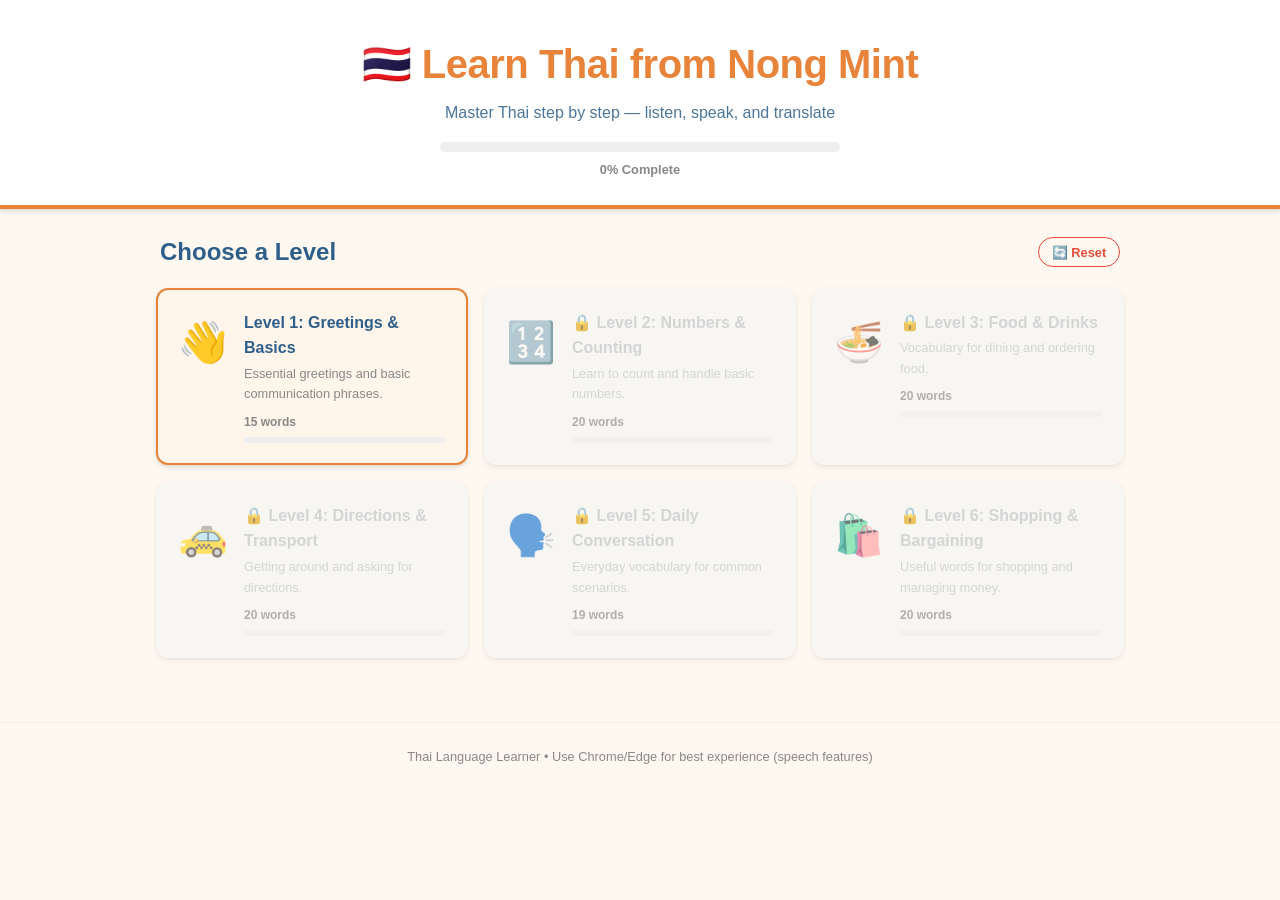
==== index.html @ efaf11dc "Initial commit: Thai language learning web app with AI audio voice and progressive levels" ====
<!DOCTYPE html>
<html lang="en">
<head>
  <meta charset="UTF-8">
  <meta name="viewport" content="width=device-width, initial-scale=1.0">
  <title>🇹🇭 Learn Thai from Nong Mint</title>
  <link rel="stylesheet" href="styles.css">
  <script src="https://code.responsivevoice.org/responsivevoice.js?key=pVaOHqtc"></script>
</head>
<body>
  <!-- ============ APP HEADER ============ -->
  <header id="app-header">
    <h1 class="app-title">🇹🇭 Learn Thai from Nong Mint</h1>
    <p class="app-subtitle">Master Thai step by step — listen, speak, and translate</p>
    <div class="overall-progress">
      <div class="progress-bar">
        <div class="progress-bar-fill" id="overall-progress-fill"></div>
      </div>
      <span class="progress-text" id="overall-progress-text">0% Complete</span>
    </div>
  </header>

  <main id="app-main">

    <!-- ============ VIEW: LEVEL SELECT ============ -->
    <section id="view-levels" class="view">
      <div class="section-header">
        <h2>Choose a Level</h2>
        <button class="reset-btn" id="reset-progress-btn" title="Reset all progress">🔄 Reset</button>
      </div>
      <div class="level-grid" id="level-grid">
        <!-- Dynamically populated -->
      </div>
    </section>

    <!-- ============ VIEW: MODE SELECT ============ -->
    <section id="view-modes" class="view hidden">
      <button class="back-btn back-to-levels">← Back to Levels</button>
      <div class="mode-header">
        <h2 id="mode-level-title"></h2>
        <p id="mode-level-desc"></p>
      </div>
      <div class="mode-selector">
        <button class="mode-btn" id="mode-learn-btn">
          <span class="mode-icon">📖</span>
          <span class="mode-name">Learn</span>
          <span class="mode-desc">Browse vocabulary cards with audio</span>
        </button>
        <button class="mode-btn" id="mode-quiz-btn">
          <span class="mode-icon">🎧</span>
          <span class="mode-name">Listen & Translate</span>
          <span class="mode-desc">Hear Thai, pick the English meaning</span>
        </button>
        <button class="mode-btn" id="mode-speak-btn">
          <span class="mode-icon">🗣️</span>
          <span class="mode-name">Speak & Match</span>
          <span class="mode-desc">See English, speak the Thai word</span>
        </button>
      </div>
    </section>

    <!-- ============ VIEW: LEARN MODE ============ -->
    <section id="view-learn" class="view hidden">
      <div class="learn-topbar">
        <button class="back-btn back-to-modes">← Back</button>
        <span class="card-counter" id="learn-card-counter">1 / 15</span>
      </div>
      <div class="learn-container">
        <div class="vocab-card">
          <div class="vocab-type" id="learn-type">📖 Word</div>
          <div class="vocab-thai" id="learn-thai">สวัสดี</div>
          <div class="vocab-romanized" id="learn-romanized">sa-wat-dee</div>
          <div class="vocab-divider"></div>
          <div class="vocab-english" id="learn-english">Hello</div>
          <div class="vocab-tone">
            <span class="tone-label">Tone:</span>
            <span class="tone-badge" id="learn-tone">Low</span>
          </div>
          <button class="speak-btn" id="learn-speak-btn" title="Listen to pronunciation">
            🔊 Listen
          </button>
        </div>
        <div class="learn-nav">
          <button class="nav-btn" id="learn-prev" title="Previous card">← Prev</button>
          <div class="learn-dots" id="learn-dots"></div>
          <button class="nav-btn" id="learn-next" title="Next card">Next →</button>
        </div>
        <p class="learn-hint">💡 Use ← → arrow keys to navigate, Space to listen</p>
      </div>
    </section>

    <!-- ============ VIEW: QUIZ MODE (Listen & Translate) ============ -->
    <section id="view-quiz" class="view hidden">
      <div class="quiz-topbar">
        <button class="back-btn back-to-modes">← Back</button>
        <span class="quiz-score" id="quiz-score">Score: 0/0</span>
      </div>
      <div class="quiz-container">
        <div class="quiz-progress">
          <span id="quiz-progress-text">Question 1 of 15</span>
          <div class="progress-bar">
            <div class="progress-bar-fill" id="quiz-progress-fill"></div>
          </div>
        </div>
        <p class="quiz-instruction" id="quiz-instruction">🎧 Listen and select the correct meaning:</p>
        <div class="quiz-word-display">
          <div class="quiz-thai" id="quiz-thai-text">สวัสดี</div>
          <div class="quiz-romanized" id="quiz-romanized-text">sa-wat-dee</div>
          <button class="replay-btn" id="quiz-replay-btn" title="Listen again">🔊 Listen Again</button>
        </div>
        <div class="quiz-options" id="quiz-options">
          <!-- Dynamically populated -->
        </div>
      </div>
    </section>

    <!-- ============ VIEW: SPEAK MODE ============ -->
    <section id="view-speak" class="view hidden">
      <div class="speak-topbar">
        <button class="back-btn back-to-modes">← Back</button>
        <span class="speak-score" id="speak-score">Score: 0/0</span>
      </div>
      <div class="speak-container">
        <div class="speak-progress">
          <span id="speak-progress-text">Word 1 of 15</span>
          <div class="progress-bar">
            <div class="progress-bar-fill" id="speak-progress-fill"></div>
          </div>
        </div>
        <p class="speak-instruction">🗣️ Say this word in Thai:</p>
        <div class="speak-prompt">
          <div class="speak-english" id="speak-english">Hello</div>
        </div>
        <button class="mic-btn" id="mic-btn">
          <span class="mic-icon">🎤</span>
          <span class="mic-label">Tap to Speak</span>
        </button>
        <div class="speak-actions">
          <button class="hint-btn" id="speak-hint-btn">💡 Show Hint</button>
        </div>
        <div class="speak-hint hidden" id="speak-hint">
          <p><strong>Thai:</strong> <span id="speak-hint-thai">สวัสดี</span></p>
          <p><strong>Romanized:</strong> <span id="speak-hint-romanized">sa-wat-dee</span></p>
          <button class="hint-listen-btn" id="speak-hint-listen-btn">🔊 Listen</button>
        </div>
        <div class="speak-result hidden" id="speak-result">
          <!-- Dynamically populated -->
        </div>
        <div class="speak-action-buttons">
          <button class="retry-btn hidden" id="speak-retry-btn">🔄 Try Again</button>
          <button class="next-btn hidden" id="speak-next-btn">Next →</button>
        </div>
      </div>
    </section>

    <!-- ============ VIEW: RESULTS ============ -->
    <section id="view-results" class="view hidden">
      <div class="results-container">
        <div class="score-circle" id="results-score-circle">
          <span class="score-number" id="results-score-number">85%</span>
          <span class="score-detail" id="results-score-detail">13 out of 15 correct</span>
        </div>
        <div class="results-stars" id="results-stars"></div>
        <p class="results-message" id="results-message">✅ Level Passed! Well done!</p>
        <div class="results-actions">
          <button class="btn-primary" id="results-next-btn">Next Level →</button>
          <button class="btn-secondary" id="results-retry-btn">🔄 Try Again</button>
          <button class="btn-secondary" id="results-home-btn">🏠 All Levels</button>
        </div>
        <div class="results-mistakes-section" id="results-mistakes-section">
          <h3>📝 Review Mistakes</h3>
          <div class="mistakes-list" id="results-mistakes">
            <!-- Dynamically populated -->
          </div>
        </div>
      </div>
    </section>

  </main>

  <footer id="app-footer">
    <p>Thai Language Learner • Use Chrome/Edge for best experience (speech features)</p>
  </footer>

  <script src="data.js"></script>
  <script src="audio_manifest.js"></script>
  <script src="app.js"></script>
</body>
</html>
---- styles.css ----
:root {
  --primary: #E8833A;
  --primary-dark: #D9732B;
  --secondary: #2D5F8A;
  --accent: #C2185B;
  --background: #FFF8F0;
  --card-bg: #FFFFFF;
  --text: #2C3E50;
  --text-muted: #888;
  --success: #27AE60;
  --error: #E74C3C;
  --locked: #BDC3C7;
  --border-radius-sm: 8px;
  --border-radius-md: 12px;
  --border-radius-lg: 20px;
  --box-shadow: 0 4px 6px rgba(0, 0, 0, 0.05), 0 1px 3px rgba(0, 0, 0, 0.1);
  --box-shadow-hover: 0 10px 15px rgba(0, 0, 0, 0.1), 0 4px 6px rgba(0, 0, 0, 0.05);
  --transition: all 0.3s ease;
}

* {
  box-sizing: border-box;
  margin: 0;
  padding: 0;
}

body {
  font-family: -apple-system, BlinkMacSystemFont, "Segoe UI", Roboto, Helvetica, Arial, sans-serif,
    "Apple Color Emoji", "Segoe UI Emoji", "Segoe UI Symbol";
  background-color: var(--background);
  color: var(--text);
  line-height: 1.6;
  scroll-behavior: smooth;
  overflow-x: hidden;
  min-height: 100vh;
}

/* Custom Scrollbar */
::-webkit-scrollbar { width: 8px; }
::-webkit-scrollbar-track { background: var(--background); }
::-webkit-scrollbar-thumb { background: var(--primary); border-radius: 4px; }
::-webkit-scrollbar-thumb:hover { background: var(--secondary); }

/* Utilities */
.hidden { display: none !important; }
button:focus-visible, a:focus-visible { outline: 3px solid var(--primary); outline-offset: 2px; }

/* ============================================================
   APP HEADER
   ============================================================ */
#app-header {
  text-align: center;
  padding: 2rem 1rem 1.5rem;
  background: var(--card-bg);
  box-shadow: var(--box-shadow);
  border-bottom: 4px solid var(--primary);
  margin-bottom: 1rem;
}

.app-title {
  font-size: 2.5rem;
  color: var(--primary);
  font-weight: 800;
  letter-spacing: -0.5px;
  margin-bottom: 0.25rem;
}

.app-subtitle {
  color: var(--secondary);
  font-size: 1rem;
  margin-bottom: 1rem;
  opacity: 0.85;
}

.overall-progress {
  max-width: 400px;
  margin: 0 auto;
}

.progress-bar {
  width: 100%;
  height: 10px;
  background: #eee;
  border-radius: 5px;
  overflow: hidden;
  margin-bottom: 0.25rem;
}

.progress-bar-fill {
  height: 100%;
  background: linear-gradient(90deg, var(--primary), var(--accent));
  width: 0%;
  transition: width 0.6s ease-out;
  border-radius: 5px;
}

.progress-text {
  font-size: 0.8rem;
  color: var(--text-muted);
  font-weight: 600;
}

/* ============================================================
   MAIN
   ============================================================ */
#app-main {
  max-width: 1000px;
  margin: 0 auto;
  padding: 0.5rem 1rem 2rem;
}

/* ============================================================
   SECTION HEADER
   ============================================================ */
.section-header {
  display: flex;
  justify-content: space-between;
  align-items: center;
  margin-bottom: 1rem;
  padding: 0 0.25rem;
}

.section-header h2 {
  font-size: 1.5rem;
  color: var(--secondary);
}

.reset-btn {
  background: transparent;
  border: 1px solid var(--error);
  color: var(--error);
  padding: 0.4rem 0.8rem;
  border-radius: 20px;
  font-size: 0.8rem;
  cursor: pointer;
  font-weight: 600;
  transition: var(--transition);
}

.reset-btn:hover {
  background: var(--error);
  color: white;
}

/* ============================================================
   LEVEL SELECTOR GRID
   ============================================================ */
.level-grid {
  display: grid;
  grid-template-columns: 1fr;
  gap: 1rem;
}

@media (min-width: 600px) {
  .level-grid { grid-template-columns: repeat(2, 1fr); }
}
@media (min-width: 900px) {
  .level-grid { grid-template-columns: repeat(3, 1fr); }
}

.level-card {
  background: var(--card-bg);
  border-radius: var(--border-radius-md);
  padding: 1.25rem;
  box-shadow: var(--box-shadow);
  transition: var(--transition);
  position: relative;
  display: flex;
  gap: 1rem;
  align-items: flex-start;
  border: 2px solid transparent;
}

.level-card:hover {
  transform: translateY(-3px);
  box-shadow: var(--box-shadow-hover);
}

.level-icon {
  font-size: 2.5rem;
  flex-shrink: 0;
}

.level-info {
  flex: 1;
  min-width: 0;
}

.level-name {
  font-size: 1rem;
  color: var(--secondary);
  margin-bottom: 0.2rem;
  font-weight: 700;
}

.level-desc {
  font-size: 0.8rem;
  color: var(--text-muted);
  margin-bottom: 0.5rem;
}

.level-meta {
  display: flex;
  justify-content: space-between;
  font-size: 0.75rem;
  color: var(--text-muted);
  margin-bottom: 0.3rem;
}

.level-words { font-weight: 600; }
.level-score { color: var(--success); font-weight: 600; }

.stars {
  font-size: 1rem;
  margin-bottom: 0.3rem;
}

.progress-bar-small {
  width: 100%;
  height: 6px;
  background: #eee;
  border-radius: 3px;
  overflow: hidden;
}

.progress-bar-fill-small {
  height: 100%;
  background: var(--success);
  border-radius: 3px;
  transition: width 0.5s ease;
}

/* Locked state */
.level-card.locked {
  background: #f5f5f5;
  opacity: 0.65;
  cursor: not-allowed;
}

.level-card.locked .level-name,
.level-card.locked .level-desc {
  color: var(--locked);
}

.level-card.locked:hover {
  transform: none;
  box-shadow: var(--box-shadow);
}

/* Completed state */
.level-card.completed {
  border-color: var(--success);
}

/* Current state */
.level-card.current {
  border-color: var(--primary);
  background: #fff5eb;
}

/* ============================================================
   MODE SELECT
   ============================================================ */
.mode-header {
  text-align: center;
  margin: 1rem 0 2rem;
}

.mode-header h2 {
  font-size: 1.5rem;
  color: var(--secondary);
  margin-bottom: 0.25rem;
}

.mode-header p {
  color: var(--text-muted);
  font-size: 0.95rem;
}

.mode-selector {
  display: grid;
  grid-template-columns: 1fr;
  gap: 1rem;
  max-width: 600px;
  margin: 0 auto;
}

@media (min-width: 600px) {
  .mode-selector { grid-template-columns: repeat(3, 1fr); }
}

.mode-btn {
  background: var(--card-bg);
  border: 2px solid #e0e0e0;
  border-radius: var(--border-radius-md);
  padding: 1.5rem 1rem;
  cursor: pointer;
  transition: var(--transition);
  display: flex;
  flex-direction: column;
  align-items: center;
  text-align: center;
  gap: 0.5rem;
}

.mode-btn:hover {
  border-color: var(--primary);
  transform: translateY(-2px);
  box-shadow: var(--box-shadow-hover);
}

.mode-icon { font-size: 2rem; }
.mode-name { font-size: 1rem; font-weight: 700; color: var(--text); }
.mode-desc { font-size: 0.75rem; color: var(--text-muted); }

/* ============================================================
   BACK BUTTON
   ============================================================ */
.back-btn {
  background: transparent;
  border: none;
  color: var(--secondary);
  font-size: 0.95rem;
  cursor: pointer;
  font-weight: 600;
  transition: var(--transition);
  padding: 0.5rem 0;
  margin-bottom: 0.5rem;
}

.back-btn:hover {
  color: var(--primary);
  transform: translateX(-3px);
}

/* ============================================================
   LEARN MODE
   ============================================================ */
.learn-topbar {
  display: flex;
  justify-content: space-between;
  align-items: center;
  margin-bottom: 1rem;
}

.card-counter {
  font-weight: 700;
  color: var(--secondary);
  font-size: 0.95rem;
}

.learn-container {
  max-width: 550px;
  margin: 0 auto;
}

.vocab-card {
  background: var(--card-bg);
  border-radius: var(--border-radius-lg);
  padding: 2.5rem 2rem;
  text-align: center;
  box-shadow: var(--box-shadow);
  margin-bottom: 1.5rem;
  animation: slideIn 0.3s ease-out;
}

.vocab-type {
  font-size: 0.8rem;
  color: var(--text-muted);
  margin-bottom: 0.75rem;
  font-weight: 600;
}

.vocab-thai {
  font-size: 3.5rem;
  color: var(--primary);
  font-weight: 700;
  margin-bottom: 0.5rem;
  line-height: 1.3;
}

.vocab-romanized {
  font-style: italic;
  color: var(--text-muted);
  font-size: 1.1rem;
  margin-bottom: 1rem;
}

.vocab-divider {
  width: 60px;
  height: 3px;
  background: linear-gradient(90deg, var(--primary), var(--accent));
  margin: 0 auto 1rem;
  border-radius: 2px;
}

.vocab-english {
  font-size: 1.6rem;
  color: var(--secondary);
  font-weight: 600;
  margin-bottom: 0.75rem;
}

.vocab-tone {
  margin-bottom: 1.25rem;
}

.tone-label {
  font-size: 0.8rem;
  color: var(--text-muted);
  margin-right: 0.3rem;
}

.tone-badge {
  display: inline-block;
  padding: 0.2rem 0.6rem;
  border-radius: 20px;
  font-size: 0.75rem;
  font-weight: 700;
  background: #f0f0f0;
  color: #555;
}

.speak-btn {
  background: var(--accent);
  color: white;
  border: none;
  border-radius: 30px;
  padding: 0.75rem 1.5rem;
  font-size: 1rem;
  cursor: pointer;
  font-weight: 600;
  transition: var(--transition);
  box-shadow: 0 4px 12px rgba(194, 24, 91, 0.25);
}

.speak-btn:hover {
  background: #A0144A;
  transform: scale(1.05);
}

.learn-nav {
  display: flex;
  justify-content: space-between;
  align-items: center;
  gap: 0.5rem;
}

.nav-btn {
  background: var(--card-bg);
  border: 2px solid #e0e0e0;
  border-radius: 30px;
  padding: 0.6rem 1.2rem;
  font-size: 0.9rem;
  font-weight: 600;
  color: var(--secondary);
  cursor: pointer;
  transition: var(--transition);
}

.nav-btn:hover:not(:disabled) {
  border-color: var(--primary);
  color: var(--primary);
}

.nav-btn:disabled {
  opacity: 0.4;
  cursor: not-allowed;
}

.learn-dots {
  display: flex;
  gap: 5px;
  flex-wrap: wrap;
  justify-content: center;
  max-width: 250px;
}

.dot {
  width: 8px;
  height: 8px;
  border-radius: 50%;
  background: #ddd;
  cursor: pointer;
  transition: var(--transition);
}

.dot.active {
  background: var(--primary);
  transform: scale(1.3);
}

.dot:hover {
  background: var(--accent);
}

.learn-hint {
  text-align: center;
  color: var(--text-muted);
  font-size: 0.75rem;
  margin-top: 1rem;
}

/* ============================================================
   QUIZ MODE (Listen & Translate)
   ============================================================ */
.quiz-topbar, .speak-topbar {
  display: flex;
  justify-content: space-between;
  align-items: center;
  margin-bottom: 1rem;
}

.quiz-score, .speak-score {
  background: var(--primary);
  color: white;
  padding: 0.3rem 0.8rem;
  border-radius: 20px;
  font-size: 0.85rem;
  font-weight: 700;
}

.quiz-container, .speak-container {
  max-width: 600px;
  margin: 0 auto;
}

.quiz-progress, .speak-progress {
  margin-bottom: 1.5rem;
  text-align: center;
}

.quiz-progress span, .speak-progress span {
  display: block;
  font-size: 0.85rem;
  color: var(--text-muted);
  font-weight: 600;
  margin-bottom: 0.4rem;
}

.quiz-instruction {
  text-align: center;
  color: var(--secondary);
  font-size: 1rem;
  font-weight: 600;
  margin-bottom: 1.5rem;
}

.quiz-word-display {
  text-align: center;
  background: var(--card-bg);
  border-radius: var(--border-radius-md);
  padding: 2rem 1.5rem;
  box-shadow: var(--box-shadow);
  margin-bottom: 2rem;
}

.quiz-thai {
  font-size: 3rem;
  color: var(--primary);
  font-weight: 700;
  margin-bottom: 0.3rem;
}

.quiz-romanized {
  font-style: italic;
  color: var(--text-muted);
  font-size: 1rem;
  margin-bottom: 1rem;
}

.replay-btn {
  background: var(--accent);
  color: white;
  border: none;
  border-radius: 25px;
  padding: 0.5rem 1.2rem;
  font-size: 0.85rem;
  cursor: pointer;
  font-weight: 600;
  transition: var(--transition);
}

.replay-btn:hover {
  background: #A0144A;
  transform: scale(1.05);
}

.quiz-options {
  display: grid;
  grid-template-columns: 1fr 1fr;
  gap: 0.75rem;
}

@media (max-width: 480px) {
  .quiz-options { grid-template-columns: 1fr; }
}

.answer-btn {
  background: var(--card-bg);
  border: 2px solid #e0e0e0;
  border-radius: var(--border-radius-md);
  padding: 1.2rem 1rem;
  font-size: 1.05rem;
  color: var(--text);
  cursor: pointer;
  transition: var(--transition);
  font-weight: 600;
}

.answer-btn:hover:not(:disabled) {
  border-color: var(--secondary);
  background: #f8f9fa;
}

.answer-btn:disabled {
  cursor: default;
}

.answer-btn.correct {
  background: var(--success);
  color: white;
  border-color: var(--success);
  animation: pop 0.4s cubic-bezier(0.175, 0.885, 0.32, 1.275);
}

.answer-btn.wrong {
  background: var(--error);
  color: white;
  border-color: var(--error);
  animation: shake 0.5s;
}

/* ============================================================
   SPEAK MODE
   ============================================================ */
.speak-container {
  text-align: center;
}

.speak-instruction {
  color: var(--secondary);
  font-size: 1rem;
  font-weight: 600;
  margin-bottom: 1.5rem;
}

.speak-prompt {
  background: var(--card-bg);
  border-radius: var(--border-radius-md);
  padding: 2rem 1.5rem;
  box-shadow: var(--box-shadow);
  margin-bottom: 2rem;
}

.speak-english {
  font-size: 2rem;
  color: var(--secondary);
  font-weight: 700;
}

.mic-btn {
  background: var(--primary);
  color: white;
  border: none;
  width: 120px;
  height: 120px;
  border-radius: 50%;
  cursor: pointer;
  box-shadow: 0 8px 25px rgba(232, 131, 58, 0.35);
  transition: var(--transition);
  display: inline-flex;
  flex-direction: column;
  align-items: center;
  justify-content: center;
  gap: 0.25rem;
  margin-bottom: 1rem;
}

.mic-icon { font-size: 2.5rem; }
.mic-label { font-size: 0.7rem; font-weight: 700; }

.mic-btn:hover:not(:disabled) {
  transform: scale(1.05);
  background: var(--primary-dark);
}

.mic-btn:disabled {
  opacity: 0.5;
  cursor: default;
}

.mic-btn.recording {
  background: var(--error);
  box-shadow: 0 8px 25px rgba(231, 76, 60, 0.4);
  animation: pulse 1.5s infinite;
}

.mic-btn.success {
  background: var(--success);
  box-shadow: 0 8px 25px rgba(39, 174, 96, 0.35);
}

.mic-btn.error {
  background: var(--error);
  box-shadow: 0 8px 25px rgba(231, 76, 60, 0.35);
}

.speak-actions {
  margin-bottom: 1rem;
}

.hint-btn {
  background: transparent;
  border: 1px solid var(--text-muted);
  border-radius: 20px;
  padding: 0.4rem 1rem;
  font-size: 0.85rem;
  color: var(--text-muted);
  cursor: pointer;
  font-weight: 600;
  transition: var(--transition);
}

.hint-btn:hover {
  border-color: var(--primary);
  color: var(--primary);
}

.speak-hint {
  background: #f0f8ff;
  border: 1px solid #d0e8ff;
  border-radius: var(--border-radius-md);
  padding: 1rem 1.5rem;
  margin-bottom: 1rem;
  text-align: left;
}

.speak-hint p {
  margin-bottom: 0.3rem;
  font-size: 0.95rem;
}

.hint-listen-btn {
  background: var(--secondary);
  color: white;
  border: none;
  border-radius: 20px;
  padding: 0.3rem 0.8rem;
  font-size: 0.8rem;
  cursor: pointer;
  font-weight: 600;
  margin-top: 0.3rem;
  transition: var(--transition);
}

.hint-listen-btn:hover {
  background: #1e4d6e;
}

.speak-result {
  background: var(--card-bg);
  border-radius: var(--border-radius-md);
  padding: 1.25rem;
  box-shadow: var(--box-shadow);
  margin-bottom: 1rem;
}

.speak-result-match {
  display: flex;
  align-items: center;
  gap: 0.75rem;
  text-align: left;
  border-left: 4px solid var(--success);
  padding-left: 0.75rem;
}

.speak-result-no-match {
  display: flex;
  align-items: center;
  gap: 0.75rem;
  text-align: left;
  border-left: 4px solid var(--error);
  padding-left: 0.75rem;
}

.result-icon {
  font-size: 2rem;
  flex-shrink: 0;
}

.result-text strong {
  display: block;
  margin-bottom: 0.2rem;
  font-size: 1rem;
}

.result-text p {
  font-size: 0.85rem;
  color: var(--text-muted);
  margin: 0;
}

.next-btn {
  background: var(--primary);
  color: white;
  border: none;
  border-radius: 30px;
  padding: 0.75rem 2rem;
  font-size: 1rem;
  font-weight: 700;
  cursor: pointer;
  transition: var(--transition);
}

.next-btn:hover {
  background: var(--primary-dark);
  transform: translateY(-2px);
}

.speak-action-buttons {
  display: flex;
  gap: 0.75rem;
  justify-content: center;
  flex-wrap: wrap;
}

.retry-btn {
  background: transparent;
  border: 2px solid var(--primary);
  color: var(--primary);
  border-radius: 30px;
  padding: 0.75rem 2rem;
  font-size: 1rem;
  font-weight: 700;
  cursor: pointer;
  transition: var(--transition);
}

.retry-btn:hover {
  background: var(--primary);
  color: white;
  transform: translateY(-2px);
}

/* ============================================================
   RESULTS SCREEN
   ============================================================ */
.results-container {
  max-width: 550px;
  margin: 0 auto;
  text-align: center;
  animation: slideIn 0.4s ease-out;
}

.score-circle {
  width: 160px;
  height: 160px;
  border-radius: 50%;
  display: flex;
  flex-direction: column;
  align-items: center;
  justify-content: center;
  margin: 0 auto 1.5rem;
  box-shadow: 0 8px 25px rgba(0, 0, 0, 0.15);
}

.score-circle.passed {
  background: linear-gradient(135deg, var(--success), #2ecc71);
  color: white;
}

.score-circle.failed {
  background: linear-gradient(135deg, var(--error), #e67e73);
  color: white;
}

.score-number {
  font-size: 2.8rem;
  font-weight: 800;
  line-height: 1;
}

.score-detail {
  font-size: 0.75rem;
  opacity: 0.85;
  margin-top: 0.3rem;
}

.results-stars {
  font-size: 2rem;
  margin-bottom: 0.5rem;
}

.results-message {
  font-size: 1.3rem;
  font-weight: 700;
  color: var(--secondary);
  margin-bottom: 2rem;
}

.results-actions {
  display: flex;
  justify-content: center;
  gap: 0.75rem;
  flex-wrap: wrap;
  margin-bottom: 2rem;
}

.btn-primary, .btn-secondary {
  padding: 0.75rem 1.5rem;
  border: none;
  border-radius: 30px;
  font-size: 0.95rem;
  font-weight: 700;
  cursor: pointer;
  transition: var(--transition);
}

.btn-primary {
  background: var(--success);
  color: white;
  box-shadow: 0 4px 12px rgba(39, 174, 96, 0.3);
}

.btn-primary:hover:not(:disabled) {
  background: #219653;
  transform: translateY(-2px);
}

.btn-primary:disabled {
  opacity: 0.6;
  cursor: default;
}

.btn-secondary {
  background: transparent;
  border: 2px solid var(--primary);
  color: var(--primary);
}

.btn-secondary:hover {
  background: var(--primary);
  color: white;
}

.results-mistakes-section {
  text-align: left;
  border-top: 1px solid #eee;
  padding-top: 1.5rem;
}

.results-mistakes-section h3 {
  color: var(--error);
  margin-bottom: 0.75rem;
  font-size: 1rem;
}

.mistakes-list {
  display: flex;
  flex-direction: column;
  gap: 0.5rem;
}

.mistake-item {
  background: #fff5f5;
  padding: 0.75rem 1rem;
  border-radius: var(--border-radius-sm);
  border-left: 4px solid var(--error);
  display: flex;
  align-items: center;
  gap: 0.5rem;
  flex-wrap: wrap;
}

.mistake-thai {
  font-size: 1.1rem;
  font-weight: 700;
  color: var(--primary);
}

.mistake-romanized {
  color: var(--text-muted);
  font-size: 0.85rem;
  font-style: italic;
}

.mistake-arrow {
  color: var(--text-muted);
  font-weight: 700;
}

.mistake-english {
  font-weight: 600;
  color: var(--secondary);
}

.mistake-listen-btn {
  background: transparent;
  border: none;
  font-size: 1.1rem;
  cursor: pointer;
  padding: 0.2rem;
  transition: var(--transition);
  margin-left: auto;
}

.mistake-listen-btn:hover {
  transform: scale(1.2);
}

/* ============================================================
   FOOTER
   ============================================================ */
#app-footer {
  text-align: center;
  padding: 1.5rem 1rem;
  color: var(--text-muted);
  font-size: 0.8rem;
  border-top: 1px solid #eee;
  margin-top: 2rem;
}

/* ============================================================
   ANIMATIONS
   ============================================================ */
@keyframes pulse {
  0% { transform: scale(1); box-shadow: 0 0 0 0 rgba(231, 76, 60, 0.7); }
  70% { transform: scale(1.05); box-shadow: 0 0 0 20px rgba(231, 76, 60, 0); }
  100% { transform: scale(1); box-shadow: 0 0 0 0 rgba(231, 76, 60, 0); }
}

@keyframes shake {
  0%, 100% { transform: translateX(0); }
  10%, 30%, 50%, 70%, 90% { transform: translateX(-5px); }
  20%, 40%, 60%, 80% { transform: translateX(5px); }
}

@keyframes slideIn {
  from { opacity: 0; transform: translateY(15px); }
  to { opacity: 1; transform: translateY(0); }
}

@keyframes fadeIn {
  from { opacity: 0; }
  to { opacity: 1; }
}

@keyframes pop {
  0% { transform: scale(1); }
  50% { transform: scale(1.06); }
  100% { transform: scale(1); }
}

.fade-in {
  animation: fadeIn 0.4s ease;
}

/* ============================================================
   RESPONSIVE TWEAKS
   ============================================================ */
@media (max-width: 480px) {
  .app-title { font-size: 1.8rem; }
  .app-subtitle { font-size: 0.85rem; }
  .vocab-thai { font-size: 2.5rem; }
  .vocab-english { font-size: 1.3rem; }
  .quiz-thai { font-size: 2.2rem; }
  .speak-english { font-size: 1.5rem; }
  .mic-btn { width: 100px; height: 100px; }
  .mic-icon { font-size: 2rem; }
  .score-circle { width: 130px; height: 130px; }
  .score-number { font-size: 2.2rem; }
  .mode-selector { gap: 0.75rem; }
}
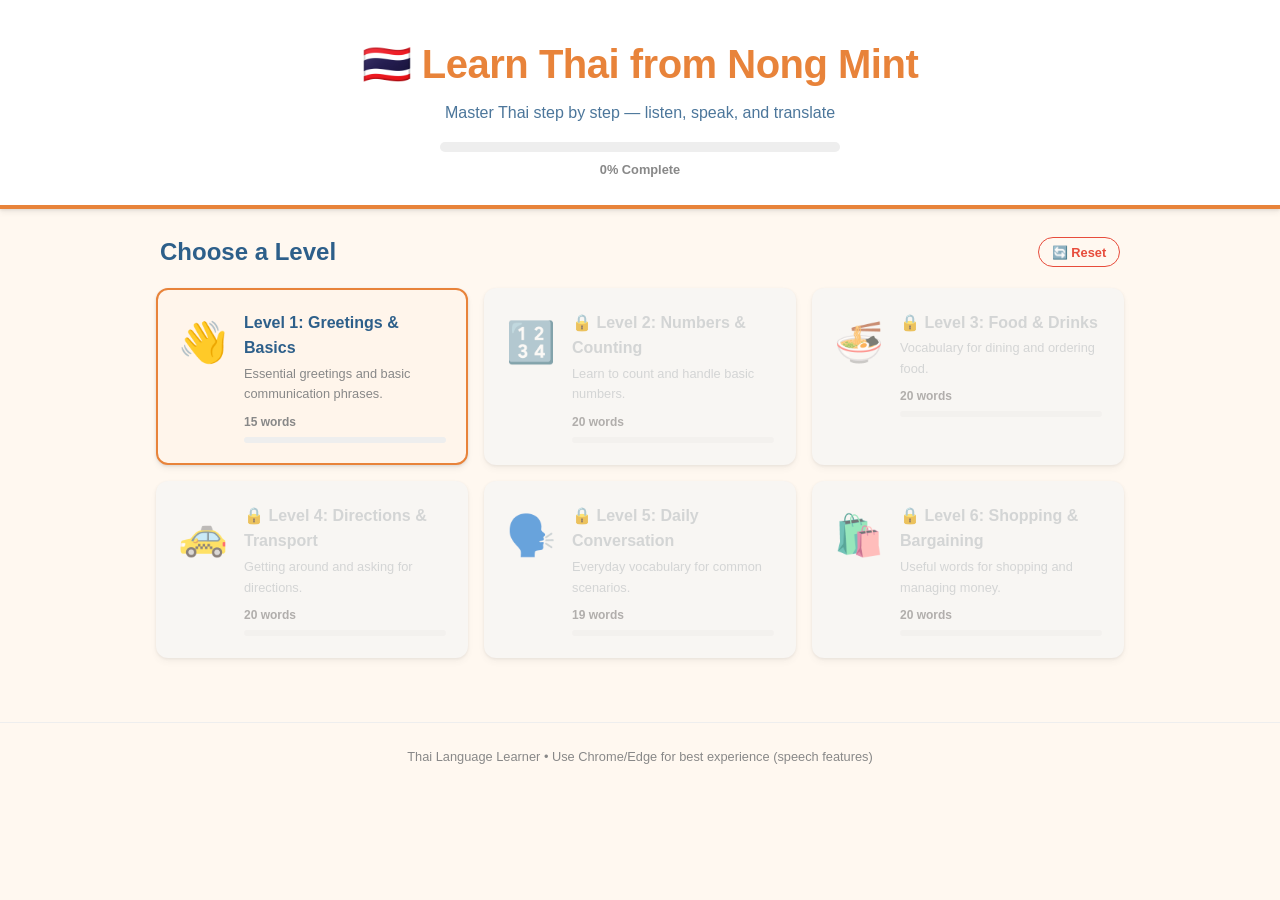
==== commit a943062d: "Auto-play Thai pronunciation audio on card change in Learn mode" ====
--- a/index.html
+++ b/index.html
@@ -77,7 +77,7 @@
             <span class="tone-badge" id="learn-tone">Low</span>
           </div>
           <button class="speak-btn" id="learn-speak-btn" title="Listen to pronunciation">
-            🔊 Listen
+            🔊 Listen Again
           </button>
         </div>
         <div class="learn-nav">
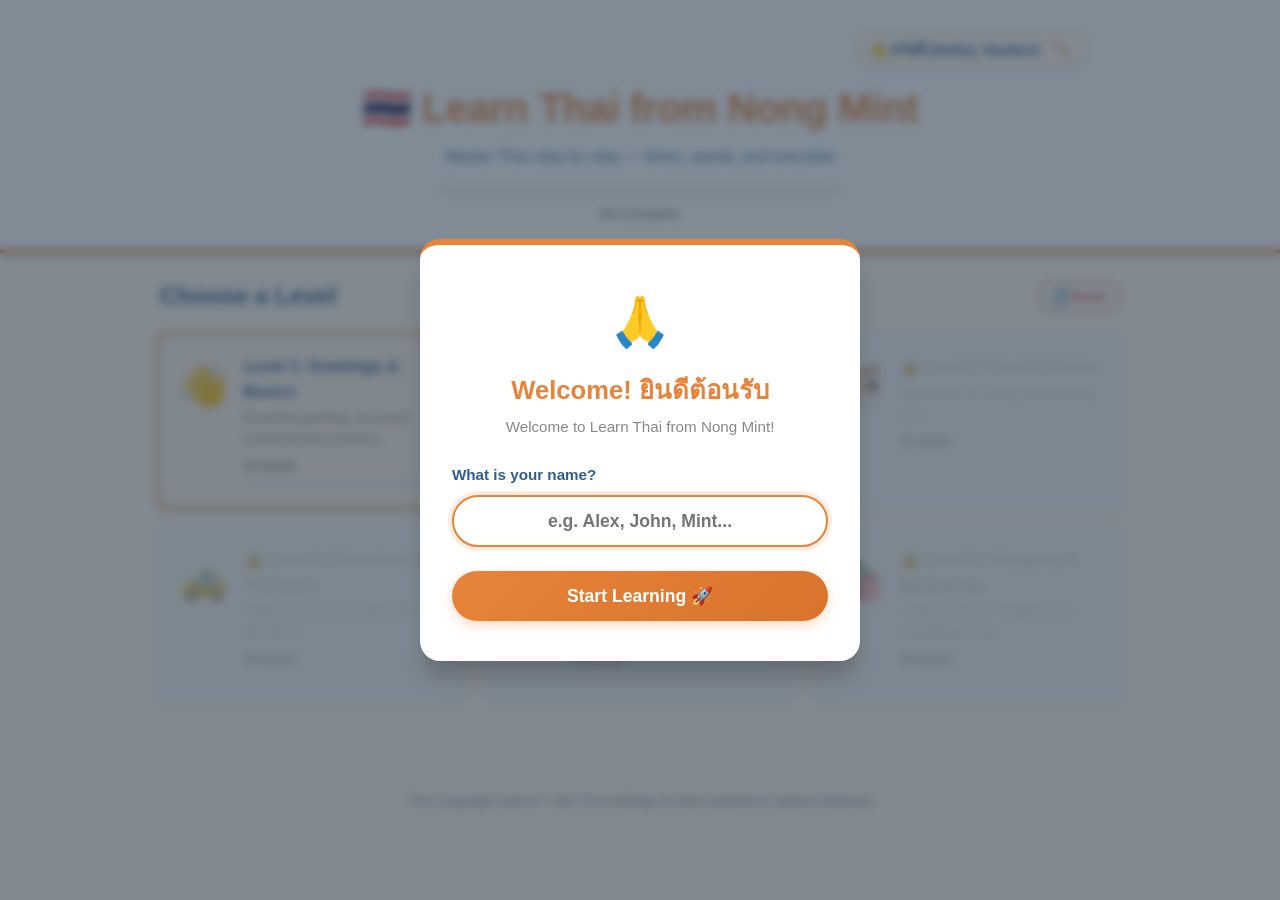
==== commit affd7016: "Add User Profile feature: welcome modal, personalized greeting, and profile edit" ====
--- a/index.html
+++ b/index.html
@@ -10,6 +10,12 @@
 <body>
   <!-- ============ APP HEADER ============ -->
   <header id="app-header">
+    <div class="header-top">
+      <div class="user-profile-badge" id="user-profile-badge">
+        <span class="user-greeting-text" id="user-greeting-text">👋 สวัสดี (Hello), Student!</span>
+        <button class="edit-profile-btn" id="edit-profile-btn" title="Change your name">✏️</button>
+      </div>
+    </div>
     <h1 class="app-title">🇹🇭 Learn Thai from Nong Mint</h1>
     <p class="app-subtitle">Master Thai step by step — listen, speak, and translate</p>
     <div class="overall-progress">
@@ -178,6 +184,20 @@
 
   </main>
 
+  <!-- ============ MODAL: USER PROFILE ============ -->
+  <div id="profile-modal" class="modal-overlay hidden">
+    <div class="modal-card">
+      <div class="modal-emoji">🙏</div>
+      <h2 class="modal-title">Welcome! ยินดีต้อนรับ</h2>
+      <p class="modal-subtitle">Welcome to Learn Thai from Nong Mint!</p>
+      <form id="profile-form">
+        <label for="user-name-input" class="modal-label">What is your name?</label>
+        <input type="text" id="user-name-input" class="modal-input" placeholder="e.g. Alex, John, Mint..." maxlength="25" autocomplete="name" required autofocus>
+        <button type="submit" class="modal-btn-submit">Start Learning 🚀</button>
+      </form>
+    </div>
+  </div>
+
   <footer id="app-footer">
     <p>Thai Language Learner • Use Chrome/Edge for best experience (speech features)</p>
   </footer>
--- a/styles.css
+++ b/styles.css
@@ -1057,6 +1057,146 @@
 }
 
 /* ============================================================
+   USER PROFILE & WELCOME MODAL
+   ============================================================ */
+.header-top {
+  display: flex;
+  justify-content: flex-end;
+  max-width: 900px;
+  margin: 0 auto 0.5rem auto;
+}
+
+.user-profile-badge {
+  display: inline-flex;
+  align-items: center;
+  gap: 0.5rem;
+  background: var(--background);
+  border: 1px solid rgba(232, 131, 58, 0.3);
+  padding: 0.35rem 0.85rem;
+  border-radius: 20px;
+  font-size: 0.9rem;
+  font-weight: 600;
+  color: var(--secondary);
+  box-shadow: 0 2px 4px rgba(0,0,0,0.04);
+}
+
+.user-greeting-text strong {
+  color: var(--primary-dark);
+}
+
+.edit-profile-btn {
+  background: none;
+  border: none;
+  cursor: pointer;
+  font-size: 0.85rem;
+  padding: 0.1rem 0.3rem;
+  border-radius: 4px;
+  transition: var(--transition);
+  opacity: 0.7;
+}
+
+.edit-profile-btn:hover {
+  opacity: 1;
+  transform: scale(1.15);
+}
+
+/* Modal Overlay */
+.modal-overlay {
+  position: fixed;
+  top: 0;
+  left: 0;
+  right: 0;
+  bottom: 0;
+  background: rgba(44, 62, 80, 0.6);
+  backdrop-filter: blur(4px);
+  display: flex;
+  align-items: center;
+  justify-content: center;
+  z-index: 10000;
+  padding: 1rem;
+  animation: fadeIn 0.3s ease;
+}
+
+.modal-card {
+  background: var(--card-bg);
+  border-radius: var(--border-radius-lg);
+  padding: 2.5rem 2rem;
+  max-width: 440px;
+  width: 100%;
+  text-align: center;
+  box-shadow: 0 20px 25px -5px rgba(0, 0, 0, 0.2), 0 10px 10px -5px rgba(0, 0, 0, 0.04);
+  border-top: 6px solid var(--primary);
+  animation: slideIn 0.3s ease;
+}
+
+.modal-emoji {
+  font-size: 3rem;
+  margin-bottom: 0.5rem;
+  display: inline-block;
+  animation: pop 0.6s ease;
+}
+
+.modal-title {
+  color: var(--primary);
+  font-size: 1.6rem;
+  font-weight: 800;
+  margin-bottom: 0.25rem;
+}
+
+.modal-subtitle {
+  color: var(--text-muted);
+  font-size: 0.95rem;
+  margin-bottom: 1.5rem;
+}
+
+.modal-label {
+  display: block;
+  font-weight: 700;
+  color: var(--secondary);
+  margin-bottom: 0.5rem;
+  text-align: left;
+  font-size: 0.95rem;
+}
+
+.modal-input {
+  width: 100%;
+  padding: 0.85rem 1.2rem;
+  font-size: 1.1rem;
+  border: 2px solid #ddd;
+  border-radius: 30px;
+  outline: none;
+  transition: var(--transition);
+  margin-bottom: 1.5rem;
+  text-align: center;
+  font-weight: 600;
+  color: var(--text);
+}
+
+.modal-input:focus {
+  border-color: var(--primary);
+  box-shadow: 0 0 0 4px rgba(232, 131, 58, 0.15);
+}
+
+.modal-btn-submit {
+  width: 100%;
+  padding: 0.9rem 1.5rem;
+  font-size: 1.1rem;
+  font-weight: 700;
+  color: white;
+  background: linear-gradient(135deg, var(--primary), var(--primary-dark));
+  border: none;
+  border-radius: 30px;
+  cursor: pointer;
+  transition: var(--transition);
+  box-shadow: 0 4px 12px rgba(232, 131, 58, 0.3);
+}
+
+.modal-btn-submit:hover {
+  transform: translateY(-2px);
+  box-shadow: 0 6px 16px rgba(232, 131, 58, 0.4);
+}
+
+/* ============================================================
    RESPONSIVE TWEAKS
    ============================================================ */
 @media (max-width: 480px) {
@@ -1071,4 +1211,7 @@
   .score-circle { width: 130px; height: 130px; }
   .score-number { font-size: 2.2rem; }
   .mode-selector { gap: 0.75rem; }
-}
+  .user-profile-badge { font-size: 0.8rem; padding: 0.25rem 0.6rem; }
+  .header-top { justify-content: center; }
+}
+
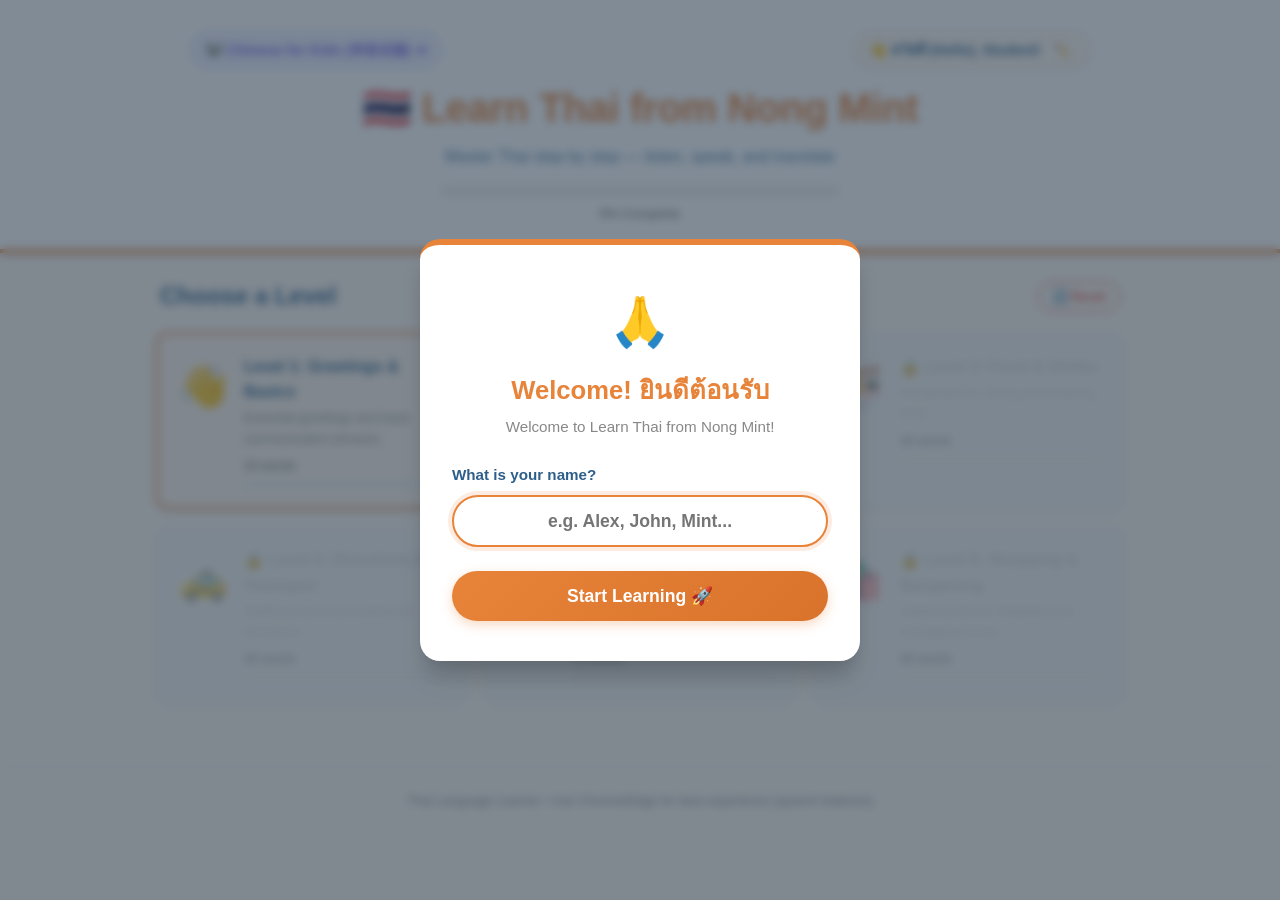
==== commit 11e9d985: "Add Chinese for Kids app with Tianzige writing, speech audio, and full English bilingual translation" ====
--- a/index.html
+++ b/index.html
@@ -11,6 +11,7 @@
   <!-- ============ APP HEADER ============ -->
   <header id="app-header">
     <div class="header-top">
+      <a href="chinese/" class="lang-switch-btn" style="text-decoration: none; font-size: 0.9rem; font-weight: 700; color: #6C5CE7; background: #F1F0FF; padding: 0.35rem 0.85rem; border-radius: 20px; border: 1px solid #D6D1FF; margin-right: auto;">🐼 Chinese for Kids (华语乐园) ➔</a>
       <div class="user-profile-badge" id="user-profile-badge">
         <span class="user-greeting-text" id="user-greeting-text">👋 สวัสดี (Hello), Student!</span>
         <button class="edit-profile-btn" id="edit-profile-btn" title="Change your name">✏️</button>
